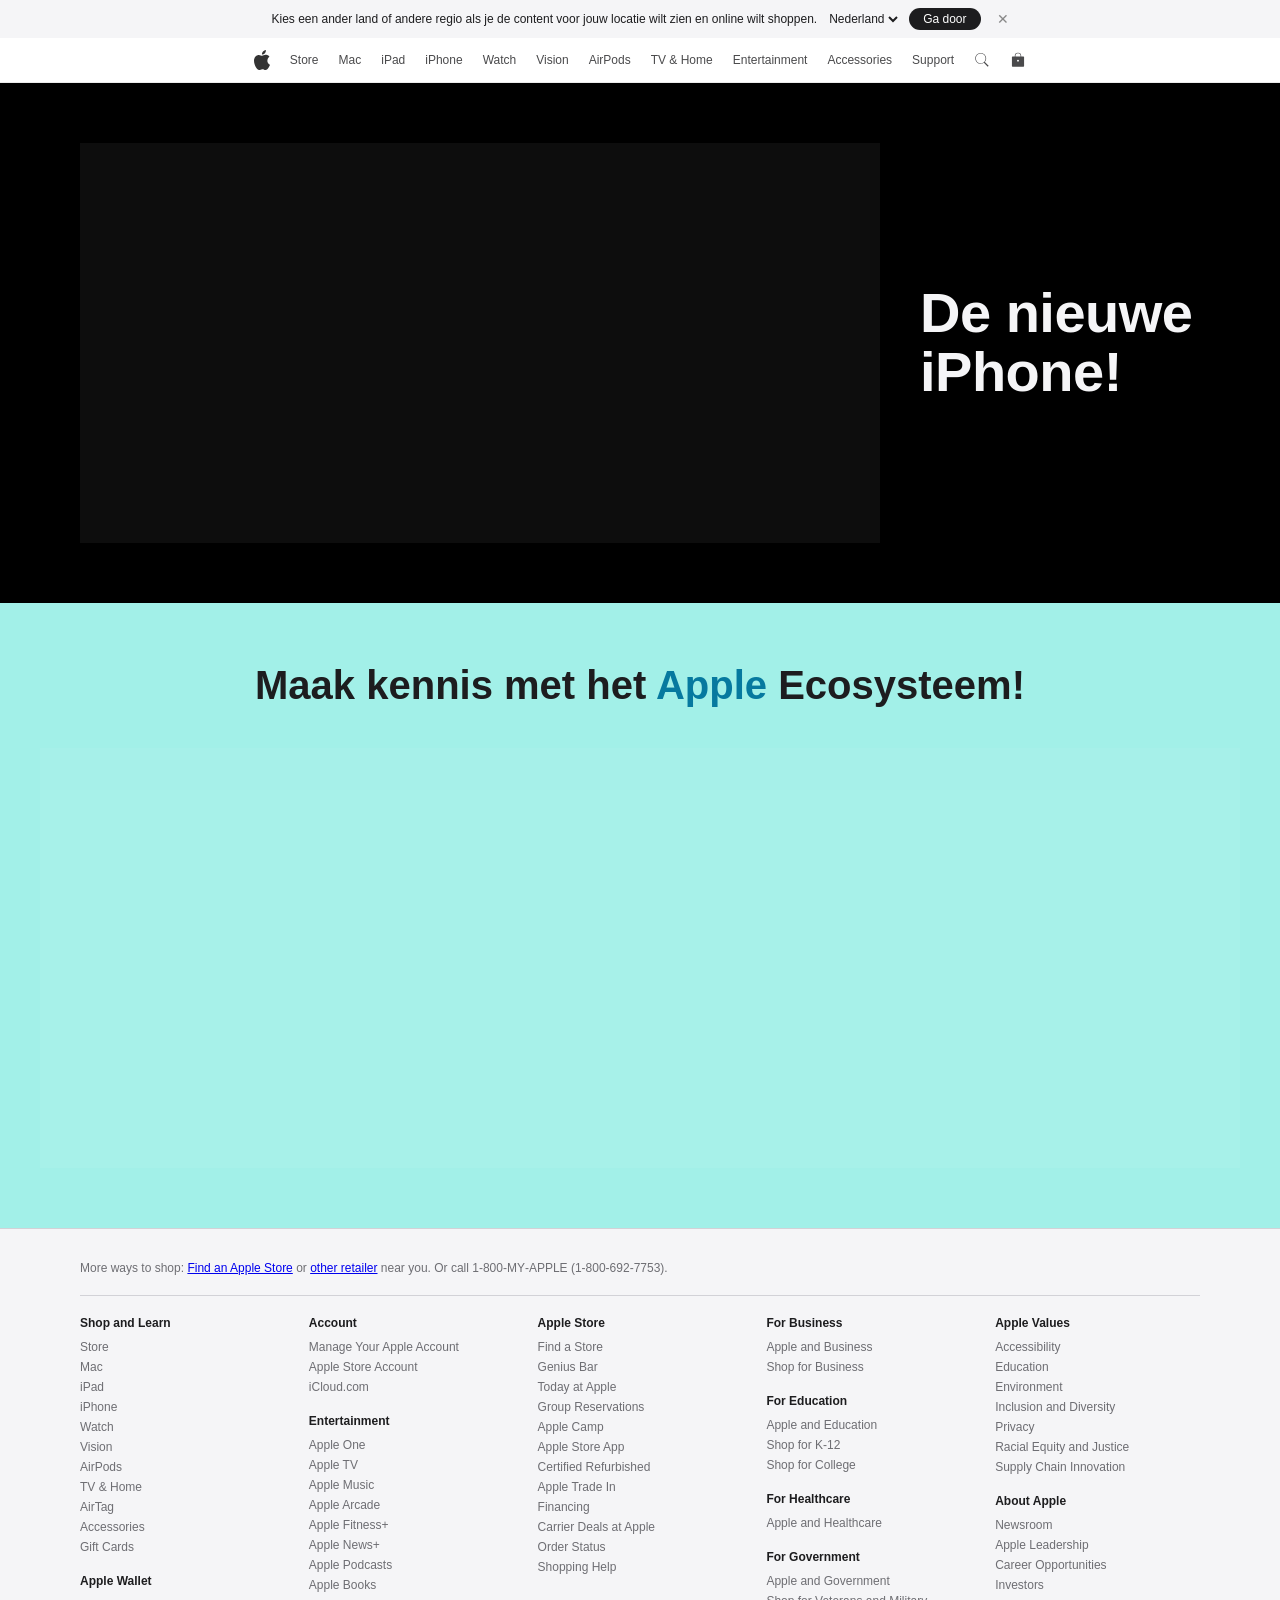
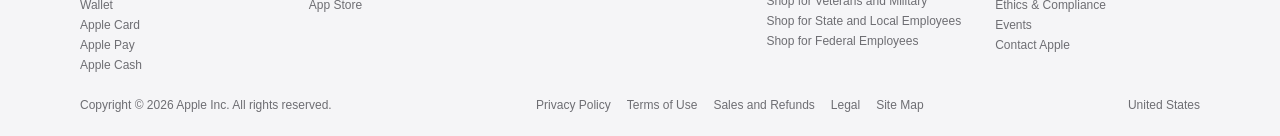
==== index.html @ e03bba72 "Add files via upload" ====
<!DOCTYPE html>
<html lang="nl">
<head>
  <meta charset="UTF-8">
  <meta name="viewport" content="width=device-width, initial-scale=1.0">
  <title>Apple</title>
  <link rel="stylesheet" href="style.css">
</head>
<body>

  <!-- Banner -->
  <div class="nav-banner">
    Kies een ander land of andere regio als je de content voor jouw locatie wilt zien en online wilt shoppen.
    <select><option>Nederland</option></select>
    <button class="go">Ga door</button>
    <span class="close">✕</span>
  </div>

  <!-- Nav -->
  <nav>
    <ul>
      <li><a href="#">
            <img src="./img/Apple_logo_black.svg" alt="Apple Homepage">
      </a></li>
      <li><a href="#">Store</a></li>
      <li><a href="#">Mac</a></li>
      <li><a href="#">iPad</a></li>
      <li><a href="#">iPhone</a></li>
      <li><a href="#">Watch</a></li>
      <li><a href="#">Vision</a></li>
      <li><a href="#">AirPods</a></li>
      <li><a href="#">TV &amp; Home</a></li>
      <li><a href="#">Entertainment</a></li>
      <li><a href="#">Accessories</a></li>
      <li><a href="#">Support</a></li>
      <li><a href="#">
        <svg viewBox="0 0 50 50" xmlns="http://www.w3.org/2000/svg">
          <path d="M21 3C11.6 3 4 10.6 4 20s7.6 17 17 17c3.7 0 7.1-1.2 9.9-3.1l12.1 12.1 2.8-2.8L33.8 31C36.2 28 38 24.2 38 20 38 10.6 30.4 3 21 3zm0 2c8.3 0 15 6.7 15 15s-6.7 15-15 15S6 28.3 6 20 12.7 5 21 5z"/>
        </svg>
      </a></li>
      <li><a href="#">
        <svg viewBox="0 0 50 50" xmlns="http://www.w3.org/2000/svg">
          <path d="M25 2a10 10 0 0 0-10 10v2H8a2 2 0 0 0-2 2v28a2 2 0 0 0 2 2h34a2 2 0 0 0 2-2V16a2 2 0 0 0-2-2h-7v-2A10 10 0 0 0 25 2zm0 2a8 8 0 0 1 8 8v2H17v-2a8 8 0 0 1 8-8zm0 20a3 3 0 1 1 0 6 3 3 0 0 1 0-6z"/>
        </svg>
      </a></li>
    </ul>
  </nav>

  <!-- Hero sectie -->
  <section class="hero">

    <!-- ================================ -->
    <!-- 3D EMBED CONTAINER 1 (hero)      -->
    <!-- Vervang de div hieronder met     -->
    <!-- jouw eigen embed / iframe code   -->
    <!-- ================================ -->
    <div class="embed-container" id="embed-hero">
<iframe src='https://my.spline.design/untitled-IZcgxVJV7Gr36CxvMRwJEiUN/' frameborder='0' width='100%' height='100%'></iframe>
    </div>

    <div class="hero-text">
      <h1>De nieuwe iPhone!</h1>
    </div>

  </section>

  <!-- Teal sectie -->
  <section class="section-teal">

    <h2>Maak kennis met het <span>Apple</span> Ecosysteem!</h2>

    <!-- ================================ -->
    <!-- 3D EMBED CONTAINER 2 (ecosysteem)-->
    <!-- Vervang de div hieronder met     -->
    <!-- jouw eigen embed / iframe code   -->
    <!-- ================================ -->
    <div class="embed-container" id="embed-ecosystem">
<iframe src='https://my.spline.design/untitled-EooTkYbZewaQapRqbtPvDIRm/' frameborder='0' width='100%' height='100%'></iframe>
      </div>
    </div>

  </section>

  <!-- Footer -->
  <footer>
    <div class="footer-top">
      More ways to shop: <a href="#">Find an Apple Store</a> or <a href="#">other retailer</a> near you. Or call 1‑800‑MY‑APPLE (1‑800‑692‑7753).
    </div>
    <div class="footer-grid">
      <div class="footer-col">
        <h4>Shop and Learn</h4>
        <ul>
          <li><a href="#">Store</a></li>
          <li><a href="#">Mac</a></li>
          <li><a href="#">iPad</a></li>
          <li><a href="#">iPhone</a></li>
          <li><a href="#">Watch</a></li>
          <li><a href="#">Vision</a></li>
          <li><a href="#">AirPods</a></li>
          <li><a href="#">TV &amp; Home</a></li>
          <li><a href="#">AirTag</a></li>
          <li><a href="#">Accessories</a></li>
          <li><a href="#">Gift Cards</a></li>
        </ul>
        <br>
        <h4>Apple Wallet</h4>
        <ul>
          <li><a href="#">Wallet</a></li>
          <li><a href="#">Apple Card</a></li>
          <li><a href="#">Apple Pay</a></li>
          <li><a href="#">Apple Cash</a></li>
        </ul>
      </div>
      <div class="footer-col">
        <h4>Account</h4>
        <ul>
          <li><a href="#">Manage Your Apple Account</a></li>
          <li><a href="#">Apple Store Account</a></li>
          <li><a href="#">iCloud.com</a></li>
        </ul>
        <br>
        <h4>Entertainment</h4>
        <ul>
          <li><a href="#">Apple One</a></li>
          <li><a href="#">Apple TV</a></li>
          <li><a href="#">Apple Music</a></li>
          <li><a href="#">Apple Arcade</a></li>
          <li><a href="#">Apple Fitness+</a></li>
          <li><a href="#">Apple News+</a></li>
          <li><a href="#">Apple Podcasts</a></li>
          <li><a href="#">Apple Books</a></li>
          <li><a href="#">App Store</a></li>
        </ul>
      </div>
      <div class="footer-col">
        <h4>Apple Store</h4>
        <ul>
          <li><a href="#">Find a Store</a></li>
          <li><a href="#">Genius Bar</a></li>
          <li><a href="#">Today at Apple</a></li>
          <li><a href="#">Group Reservations</a></li>
          <li><a href="#">Apple Camp</a></li>
          <li><a href="#">Apple Store App</a></li>
          <li><a href="#">Certified Refurbished</a></li>
          <li><a href="#">Apple Trade In</a></li>
          <li><a href="#">Financing</a></li>
          <li><a href="#">Carrier Deals at Apple</a></li>
          <li><a href="#">Order Status</a></li>
          <li><a href="#">Shopping Help</a></li>
        </ul>
      </div>
      <div class="footer-col">
        <h4>For Business</h4>
        <ul>
          <li><a href="#">Apple and Business</a></li>
          <li><a href="#">Shop for Business</a></li>
        </ul>
        <br>
        <h4>For Education</h4>
        <ul>
          <li><a href="#">Apple and Education</a></li>
          <li><a href="#">Shop for K-12</a></li>
          <li><a href="#">Shop for College</a></li>
        </ul>
        <br>
        <h4>For Healthcare</h4>
        <ul>
          <li><a href="#">Apple and Healthcare</a></li>
        </ul>
        <br>
        <h4>For Government</h4>
        <ul>
          <li><a href="#">Apple and Government</a></li>
          <li><a href="#">Shop for Veterans and Military</a></li>
          <li><a href="#">Shop for State and Local Employees</a></li>
          <li><a href="#">Shop for Federal Employees</a></li>
        </ul>
      </div>
      <div class="footer-col">
        <h4>Apple Values</h4>
        <ul>
          <li><a href="#">Accessibility</a></li>
          <li><a href="#">Education</a></li>
          <li><a href="#">Environment</a></li>
          <li><a href="#">Inclusion and Diversity</a></li>
          <li><a href="#">Privacy</a></li>
          <li><a href="#">Racial Equity and Justice</a></li>
          <li><a href="#">Supply Chain Innovation</a></li>
        </ul>
        <br>
        <h4>About Apple</h4>
        <ul>
          <li><a href="#">Newsroom</a></li>
          <li><a href="#">Apple Leadership</a></li>
          <li><a href="#">Career Opportunities</a></li>
          <li><a href="#">Investors</a></li>
          <li><a href="#">Ethics &amp; Compliance</a></li>
          <li><a href="#">Events</a></li>
          <li><a href="#">Contact Apple</a></li>
        </ul>
      </div>
    </div>
    <div class="footer-bottom">
      <span>Copyright © 2026 Apple Inc. All rights reserved.</span>
      <div class="footer-links">
        <a href="#">Privacy Policy</a>
        <a href="#">Terms of Use</a>
        <a href="#">Sales and Refunds</a>
        <a href="#">Legal</a>
        <a href="#">Site Map</a>
      </div>
      <span>United States</span>
    </div>
  </footer>

</body>
</html>
---- style.css ----
* { margin: 0; padding: 0; box-sizing: border-box; }

body {
  font-family: -apple-system, "SF Pro Display", "SF Pro Text", "Helvetica Neue", Helvetica, Arial, sans-serif;
  background: #fff;
  color: #1d1d1f;
}

/* ── NAV BANNER ── */
.nav-banner {
  background: #f5f5f7;
  text-align: center;
  padding: 8px 16px;
  font-size: 12px;
  color: #1d1d1f;
  display: flex;
  align-items: center;
  justify-content: center;
  gap: 8px;
}
.nav-banner a { color: #06c; text-decoration: none; }
.nav-banner a:hover { text-decoration: underline; }
.nav-banner select {
  border: none;
  background: transparent;
  font-size: 12px;
  color: #1d1d1f;
}
.nav-banner button.go {
  background: #1d1d1f;
  color: #fff;
  border: none;
  border-radius: 980px;
  padding: 4px 14px;
  font-size: 12px;
  cursor: pointer;
}
.nav-banner .close { cursor: pointer; font-size: 14px; color: #888; margin-left: 8px; }

/* ── NAV ── */
nav {
  background: rgba(255,255,255,0.85);
  backdrop-filter: saturate(180%) blur(20px);
  -webkit-backdrop-filter: saturate(180%) blur(20px);
  position: sticky;
  top: 0;
  z-index: 100;
  border-bottom: 1px solid rgba(0,0,0,0.08);
}
nav ul {
  list-style: none;
  display: flex;
  align-items: center;
  justify-content: center;
  gap: 0;
  max-width: 980px;
  margin: 0 auto;
  padding: 0 16px;
  height: 44px;
}
nav ul li a {
  display: flex;
  align-items: center;
  padding: 0 10px;
  font-size: 12px;
  color: #1d1d1f;
  text-decoration: none;
  opacity: 0.8;
  transition: opacity 0.2s;
}
nav ul li a:hover { opacity: 1; }
nav ul li a svg { width: 16px; height: 16px; fill: #1d1d1f; }

/* ── HERO (donker) ── */
.hero {
  background: #000;
  display: flex;
  align-items: center;
  padding: 60px 80px;
  min-height: 520px;
  gap: 40px;
}

/* ── EMBED CONTAINERS ── */
.embed-container {

  overflow: hidden;
  display: flex;
  align-items: center;
  justify-content: center;
  background: rgba(255,255,255,0.05);
  color: rgba(255,255,255,0.3);
  font-size: 14px;
  flex-shrink: 0;
}

.hero .embed-container {
  width: 800px;
  height: 400px;
}

.hero-text {
  flex: 1;
  color: #f5f5f7;
}
.hero-text h1 {
  font-size: 56px;
  font-weight: 700;
  letter-spacing: -0.5px;
  line-height: 1.05;
}

/* ── SECTIE 2 (teal) ── */
.section-teal {
  background: #a2f0e8;
  padding: 60px 80px;
  display: flex;
  flex-direction: column;
  align-items: center;
  gap: 40px;
}
.section-teal h2 {
  font-size: 40px;
  font-weight: 700;
  color: #1d1d1f;
  text-align: center;
}
.section-teal h2 span {
  color: #06799f;
}

.section-teal .embed-container {
  width: 1200px;
  height: 420px;
  font-size: 14px;
}

/* ── FOOTER ── */
footer {
  background: #f5f5f7;
  padding: 32px 80px 24px;
  font-size: 12px;
  color: #6e6e73;
  border-top: 1px solid #d2d2d7;
}
.footer-top {
  padding-bottom: 20px;
  border-bottom: 1px solid #d2d2d7;
  margin-bottom: 20px;
}
.footer-grid {
  display: grid;
  grid-template-columns: repeat(5, 1fr);
  gap: 24px;
}
.footer-col h4 {
  font-size: 12px;
  font-weight: 600;
  color: #1d1d1f;
  margin-bottom: 10px;
}
.footer-col ul { list-style: none; }
.footer-col ul li { margin-bottom: 6px; }
.footer-col ul li a {
  color: #6e6e73;
  text-decoration: none;
  font-size: 12px;
}
.footer-col ul li a:hover { text-decoration: underline; }
.footer-bottom {
  margin-top: 20px;
  display: flex;
  justify-content: space-between;
  align-items: center;
  flex-wrap: wrap;
  gap: 8px;
}
.footer-bottom a { color: #6e6e73; text-decoration: none; }
.footer-bottom a:hover { text-decoration: underline; }
.footer-links { display: flex; gap: 16px; }

/* ── EMBED PLACEHOLDER ── */
.embed-placeholder {
  display: flex;
  flex-direction: column;
  align-items: center;
  gap: 8px;
  pointer-events: none;
  user-select: none;
}
.embed-placeholder svg {
  width: 32px;
  height: 32px;
  opacity: 0.3;
}




/* apple logo */
nav img:first-child {
    width: 16px;
}
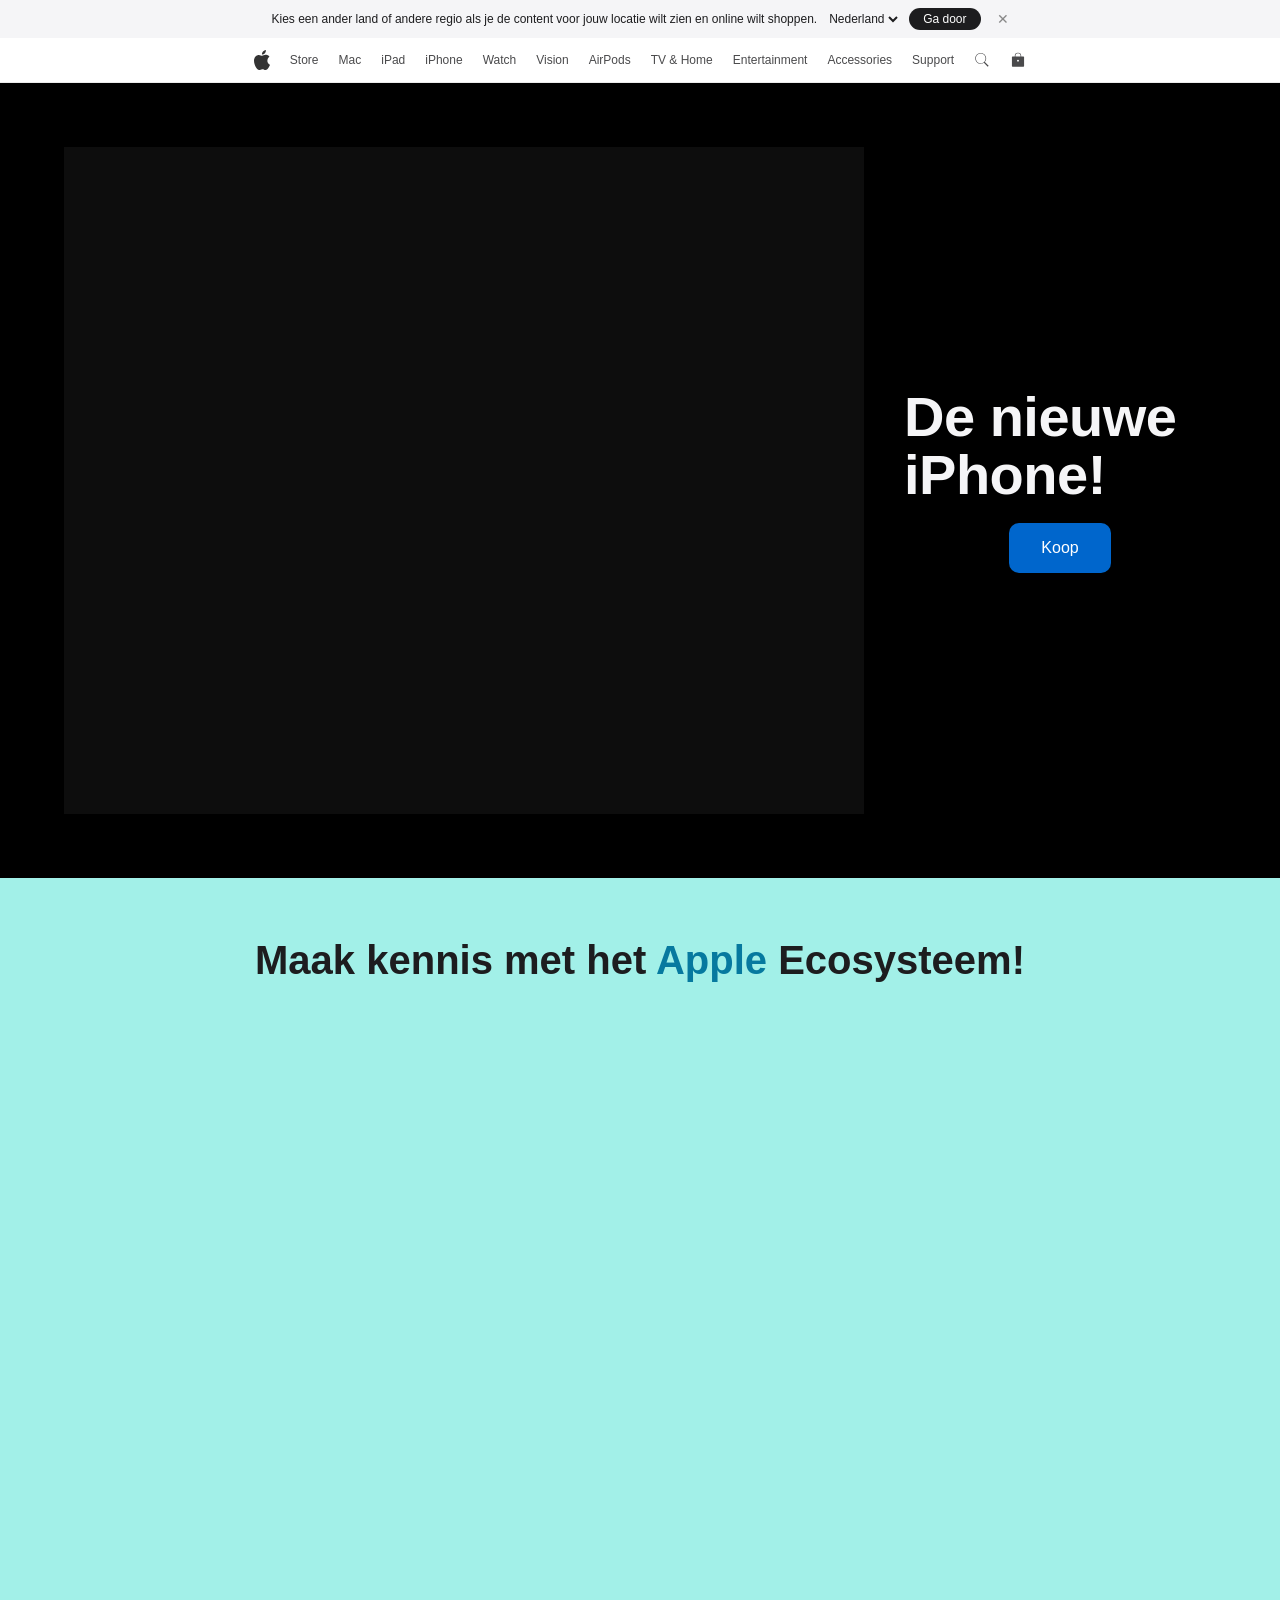
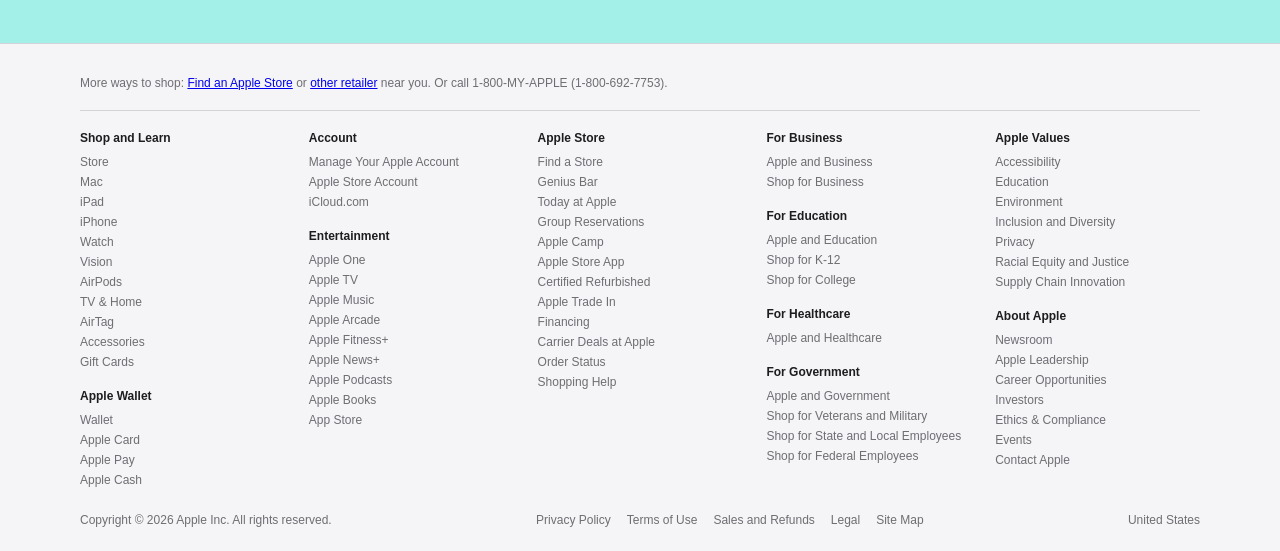
==== commit d0362d27: "Add files via upload" ====
--- a/index.html
+++ b/index.html
@@ -19,7 +19,7 @@
   <!-- Nav -->
   <nav>
     <ul>
-      <li><a href="#">
+      <li><a href="index.html">
             <img src="./img/Apple_logo_black.svg" alt="Apple Homepage">
       </a></li>
       <li><a href="#">Store</a></li>
@@ -60,7 +60,10 @@
 
     <div class="hero-text">
       <h1>De nieuwe iPhone!</h1>
-    </div>
+      <a href="./product-pagina.html" class="koop-knop">Koop</a>
+    </div>
+
+
 
   </section>
 
--- a/style.css
+++ b/style.css
@@ -71,19 +71,26 @@
 nav ul li a:hover { opacity: 1; }
 nav ul li a svg { width: 16px; height: 16px; fill: #1d1d1f; }
 
-/* ── HERO (donker) ── */
+/* apple logo */
+nav img:first-child {
+    width: 16px;
+}
+
+/* ── HERO ── */
 .hero {
+  width: 100%;
   background: #000;
   display: flex;
   align-items: center;
-  padding: 60px 80px;
-  min-height: 520px;
-  gap: 40px;
-}
-
-/* ── EMBED CONTAINERS ── */
-.embed-container {
-
+  justify-content: space-between;
+  padding: clamp(20px, 5vw, 80px);
+  min-height: 60vh;
+  gap: clamp(20px, 4vw, 40px);
+  flex-wrap: wrap;
+}
+
+/* ── EMBED (ALLEEN HERO) ── */
+.hero .embed-container {
   overflow: hidden;
   display: flex;
   align-items: center;
@@ -91,23 +98,62 @@
   background: rgba(255,255,255,0.05);
   color: rgba(255,255,255,0.3);
   font-size: 14px;
-  flex-shrink: 0;
-}
-
-.hero .embed-container {
-  width: 800px;
-  height: 400px;
-}
-
+
+  width: 100%;
+  max-width: 800px;
+  aspect-ratio: 1.2 / 1;
+}
+
+.hero .embed-container iframe {
+  width: 100%;
+  height: 100%;
+  border: 0;
+}
+
+/* ── TEXT ── */
 .hero-text {
   flex: 1;
   color: #f5f5f7;
-}
+  min-width: 280px;
+  display: flex;
+  align-items: center;
+  flex-direction: column;
+  gap: 2vh;
+}
+
+.koop-knop {
+  display: flex;
+  align-items: center;
+  background-color: #06c;
+  color: white;
+  padding: 16px;
+  padding-left: 32px;
+  padding-right: 32px;
+  border-radius: 10px;
+  text-decoration: none;
+}
+
+.koop-knop{transition:.3s}.koop-knop:hover{
+  scale:1.2;
+  background:#1d81e5}
+
 .hero-text h1 {
-  font-size: 56px;
+  font-size: clamp(28px, 5vw, 56px);
   font-weight: 700;
   letter-spacing: -0.5px;
   line-height: 1.05;
+}
+
+/* ── MOBIEL ── */
+@media (max-width: 768px) {
+  .hero {
+    flex-direction: column;
+    text-align: center;
+  }
+
+  .hero .embed-container {
+    max-width: 100%;
+  }
 }
 
 /* ── SECTIE 2 (teal) ── */
@@ -130,9 +176,11 @@
 }
 
 .section-teal .embed-container {
-  width: 1200px;
-  height: 420px;
+  width: 100%;
+  max-width: 1200px;
+  height: 100%;
   font-size: 14px;
+    aspect-ratio: 2 / 1;
 }
 
 /* ── FOOTER ── */
@@ -197,7 +245,3 @@
 
 
 
-/* apple logo */
-nav img:first-child {
-    width: 16px;
-}
